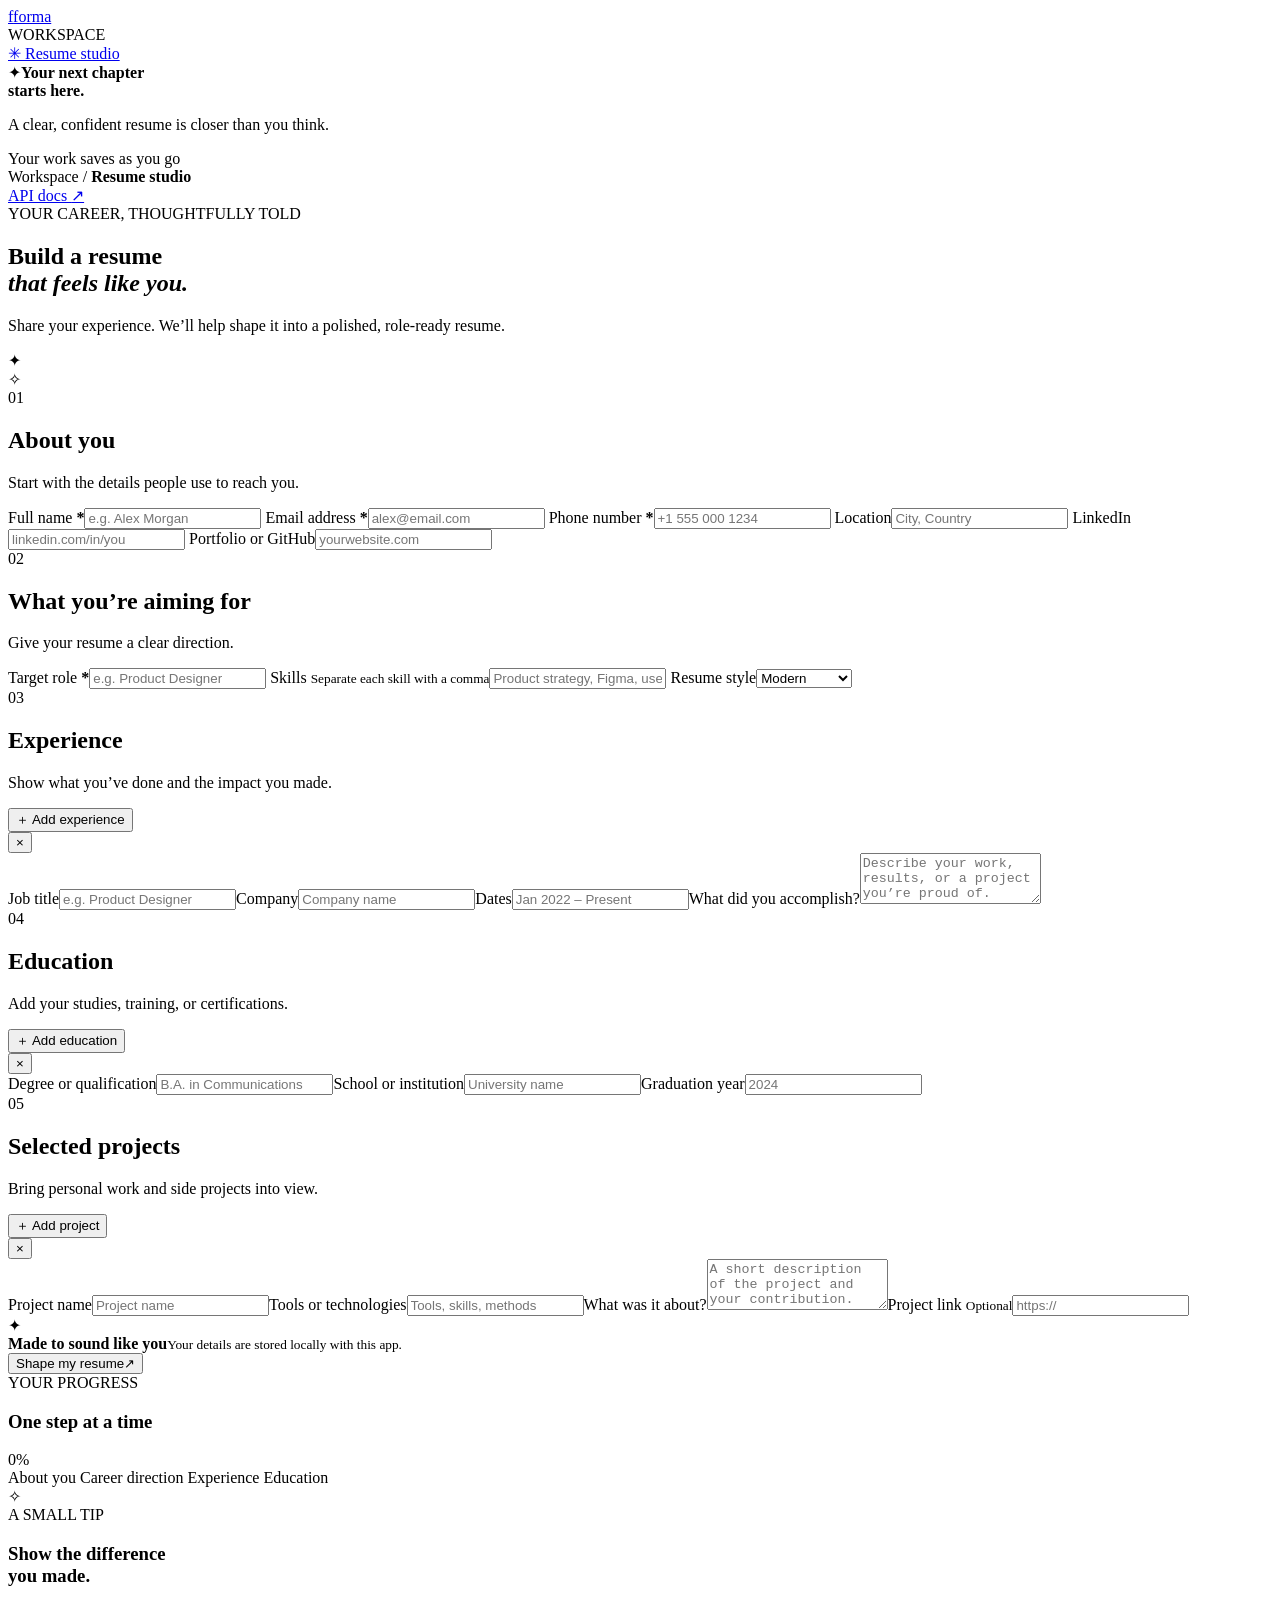
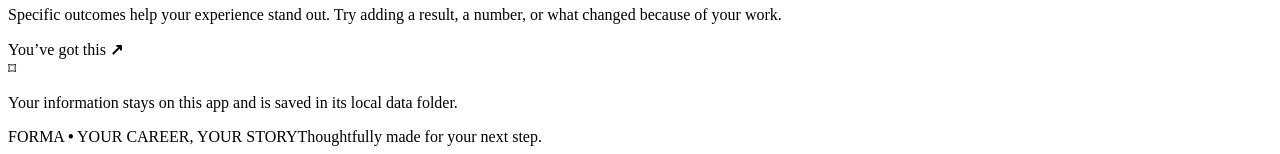
==== resume_creator/frontend/static/index.html @ 645082ff "feat: enhancing ui/ux" ====
<!doctype html>
<html lang="en">
  <head>
    <meta charset="utf-8" />
    <meta name="viewport" content="width=device-width, initial-scale=1" />
    <meta name="theme-color" content="#f5f7fb" />
    <title>Forma — Resume Studio</title>
    <link rel="preconnect" href="https://fonts.googleapis.com" />
    <link rel="preconnect" href="https://fonts.gstatic.com" crossorigin />
    <link href="https://fonts.googleapis.com/css2?family=DM+Sans:wght@400;500;600;700&family=Manrope:wght@400;500;600;700;800&display=swap" rel="stylesheet" />
    <link rel="stylesheet" href="/assets/styles.css" />
  </head>
  <body>
    <div class="app-shell">
      <aside class="side-rail">
        <a class="brand" href="/" aria-label="Forma home"><span class="brand-mark">f</span><span>forma</span></a>
        <div class="rail-label">WORKSPACE</div>
        <a class="rail-link active" href="#builder"><span class="rail-icon">✳</span> Resume studio</a>
        <div class="rail-note"><span class="sparkle">✦</span><strong>Your next chapter<br />starts here.</strong><p>A clear, confident resume is closer than you think.</p></div>
        <div class="rail-footer"><span class="status-dot"></span> Your work saves as you go</div>
      </aside>

      <main class="main-area" id="builder">
        <header class="topbar"><div class="breadcrumb">Workspace <span>/</span> <strong>Resume studio</strong></div><a class="docs-link" href="/docs" target="_blank" rel="noreferrer">API docs <span>↗</span></a></header>

        <div class="page-wrap">
          <section class="hero">
            <div class="hero-copy"><div class="eyebrow"><span></span> YOUR CAREER, THOUGHTFULLY TOLD</div><h1>Build a resume<br /><em>that feels like you.</em></h1><p>Share your experience. We’ll help shape it into a polished, role-ready resume.</p></div>
            <div class="hero-art" aria-hidden="true"><div class="orbit orbit-one"></div><div class="orbit orbit-two"></div><div class="hero-star">✦</div><div class="paper-card"><div class="paper-avatar"></div><i></i><i></i><i class="short"></i><b></b><i></i><i class="mid"></i><span class="paper-spark">✧</span></div><div class="float-dot dot-a"></div><div class="float-dot dot-b"></div></div>
          </section>

          <div class="content-grid">
            <form id="resume-form" class="form-column">
              <section class="form-card">
                <div class="section-heading"><div class="section-icon lilac">01</div><div><h2>About you</h2><p>Start with the details people use to reach you.</p></div></div>
                <div class="field-grid">
                  <label class="field span-2"><span>Full name <b>*</b></span><input name="full_name" placeholder="e.g. Alex Morgan" required minlength="2" autocomplete="name" /></label>
                  <label class="field"><span>Email address <b>*</b></span><input name="email" type="email" placeholder="alex@email.com" required autocomplete="email" /></label>
                  <label class="field"><span>Phone number <b>*</b></span><input name="phone" type="tel" placeholder="+1 555 000 1234" required minlength="7" autocomplete="tel" /></label>
                  <label class="field span-2"><span>Location</span><input name="address" placeholder="City, Country" autocomplete="address-level2" /></label>
                  <label class="field"><span>LinkedIn</span><input name="linkedin" type="url" placeholder="linkedin.com/in/you" /></label>
                  <label class="field"><span>Portfolio or GitHub</span><input name="portfolio" placeholder="yourwebsite.com" /></label>
                </div>
              </section>

              <section class="form-card">
                <div class="section-heading"><div class="section-icon peach">02</div><div><h2>What you’re aiming for</h2><p>Give your resume a clear direction.</p></div></div>
                <div class="field-grid">
                  <label class="field span-2"><span>Target role <b>*</b></span><input name="target_role" placeholder="e.g. Product Designer" required minlength="2" /></label>
                  <label class="field span-2"><span>Skills <small>Separate each skill with a comma</small></span><input name="skills" placeholder="Product strategy, Figma, user research…" /></label>
                  <label class="field span-2"><span>Resume style</span><select name="template_name" id="template-select"><option value="modern">Modern</option><option value="professional">Professional</option><option value="simple">Simple</option></select></label>
                </div>
              </section>

              <section class="form-card repeat-section">
                <div class="section-heading"><div class="section-icon mint">03</div><div><h2>Experience</h2><p>Show what you’ve done and the impact you made.</p></div><button class="text-button add-entry" type="button" data-list="experience-list" data-kind="experience">＋ Add experience</button></div>
                <div id="experience-list" class="entry-list">
                  <div class="entry-card" data-entry="experience"><button type="button" class="remove-entry" aria-label="Remove experience">×</button><div class="field-grid"><label class="field"><span>Job title</span><input data-field="role" placeholder="e.g. Product Designer" /></label><label class="field"><span>Company</span><input data-field="company" placeholder="Company name" /></label><label class="field span-2"><span>Dates</span><input data-field="duration" placeholder="Jan 2022 – Present" /></label><label class="field span-2"><span>What did you accomplish?</span><textarea data-field="description" rows="3" placeholder="Describe your work, results, or a project you’re proud of."></textarea></label></div></div>
                </div>
              </section>

              <section class="form-card repeat-section">
                <div class="section-heading"><div class="section-icon sky">04</div><div><h2>Education</h2><p>Add your studies, training, or certifications.</p></div><button class="text-button add-entry" type="button" data-list="education-list" data-kind="education">＋ Add education</button></div>
                <div id="education-list" class="entry-list"><div class="entry-card" data-entry="education"><button type="button" class="remove-entry" aria-label="Remove education">×</button><div class="field-grid"><label class="field"><span>Degree or qualification</span><input data-field="degree" placeholder="B.A. in Communications" /></label><label class="field"><span>School or institution</span><input data-field="institution" placeholder="University name" /></label><label class="field span-2"><span>Graduation year</span><input data-field="graduation_year" placeholder="2024" /></label></div></div></div>
              </section>

              <section class="form-card repeat-section">
                <div class="section-heading"><div class="section-icon lemon">05</div><div><h2>Selected projects</h2><p>Bring personal work and side projects into view.</p></div><button class="text-button add-entry" type="button" data-list="projects-list" data-kind="project">＋ Add project</button></div>
                <div id="projects-list" class="entry-list"><div class="entry-card" data-entry="project"><button type="button" class="remove-entry" aria-label="Remove project">×</button><div class="field-grid"><label class="field"><span>Project name</span><input data-field="name" placeholder="Project name" /></label><label class="field"><span>Tools or technologies</span><input data-field="technologies" placeholder="Tools, skills, methods" /></label><label class="field span-2"><span>What was it about?</span><textarea data-field="description" rows="3" placeholder="A short description of the project and your contribution."></textarea></label><label class="field span-2"><span>Project link <small>Optional</small></span><input data-field="github_link" placeholder="https://" /></label></div></div></div>
              </section>

              <div class="submit-row"><div class="submit-note"><span>✦</span><div><strong>Made to sound like you</strong><small>Your details are stored locally with this app.</small></div></div><button class="primary-button" id="generate-button" type="submit"><span>Shape my resume</span><span class="button-arrow">↗</span></button></div>
              <div id="form-message" class="form-message" role="status" aria-live="polite" hidden></div>
            </form>

            <aside class="side-column"><div class="progress-card"><div class="progress-top"><div><span class="mini-label">YOUR PROGRESS</span><h3>One step at a time</h3></div><span class="progress-count" id="progress-count">0%</span></div><div class="progress-track"><span id="progress-bar"></span></div><div class="progress-list"><span data-progress="identity"><i></i> About you</span><span data-progress="direction"><i></i> Career direction</span><span data-progress="experience"><i></i> Experience</span><span data-progress="education"><i></i> Education</span></div></div>
              <div class="tip-card"><div class="tip-icon">✧</div><span class="mini-label">A SMALL TIP</span><h3>Show the difference<br />you made.</h3><p>Specific outcomes help your experience stand out. Try adding a result, a number, or what changed because of your work.</p><div class="tip-line"></div><span class="tip-signoff">You’ve got this <b>↗</b></span></div>
              <div class="privacy-note"><span>⌑</span><p>Your information stays on this app and is saved in its local data folder.</p></div>
            </aside>
          </div>
          <footer class="page-footer"><span>FORMA <b>•</b> YOUR CAREER, YOUR STORY</span><span>Thoughtfully made for your next step.</span></footer>
        </div>
      </main>
    </div>

    <template id="experience-template"><div class="entry-card" data-entry="experience"><button type="button" class="remove-entry" aria-label="Remove experience">×</button><div class="field-grid"><label class="field"><span>Job title</span><input data-field="role" placeholder="e.g. Product Designer" /></label><label class="field"><span>Company</span><input data-field="company" placeholder="Company name" /></label><label class="field span-2"><span>Dates</span><input data-field="duration" placeholder="Jan 2022 – Present" /></label><label class="field span-2"><span>What did you accomplish?</span><textarea data-field="description" rows="3" placeholder="Describe your work, results, or a project you’re proud of."></textarea></label></div></div></template>
    <template id="education-template"><div class="entry-card" data-entry="education"><button type="button" class="remove-entry" aria-label="Remove education">×</button><div class="field-grid"><label class="field"><span>Degree or qualification</span><input data-field="degree" placeholder="B.A. in Communications" /></label><label class="field"><span>School or institution</span><input data-field="institution" placeholder="University name" /></label><label class="field span-2"><span>Graduation year</span><input data-field="graduation_year" placeholder="2024" /></label></div></div></template>
    <template id="project-template"><div class="entry-card" data-entry="project"><button type="button" class="remove-entry" aria-label="Remove project">×</button><div class="field-grid"><label class="field"><span>Project name</span><input data-field="name" placeholder="Project name" /></label><label class="field"><span>Tools or technologies</span><input data-field="technologies" placeholder="Tools, skills, methods" /></label><label class="field span-2"><span>What was it about?</span><textarea data-field="description" rows="3" placeholder="A short description of the project and your contribution."></textarea></label><label class="field span-2"><span>Project link <small>Optional</small></span><input data-field="github_link" placeholder="https://" /></label></div></div></template>
    <script src="/assets/app.js" defer></script>
  </body>
</html>
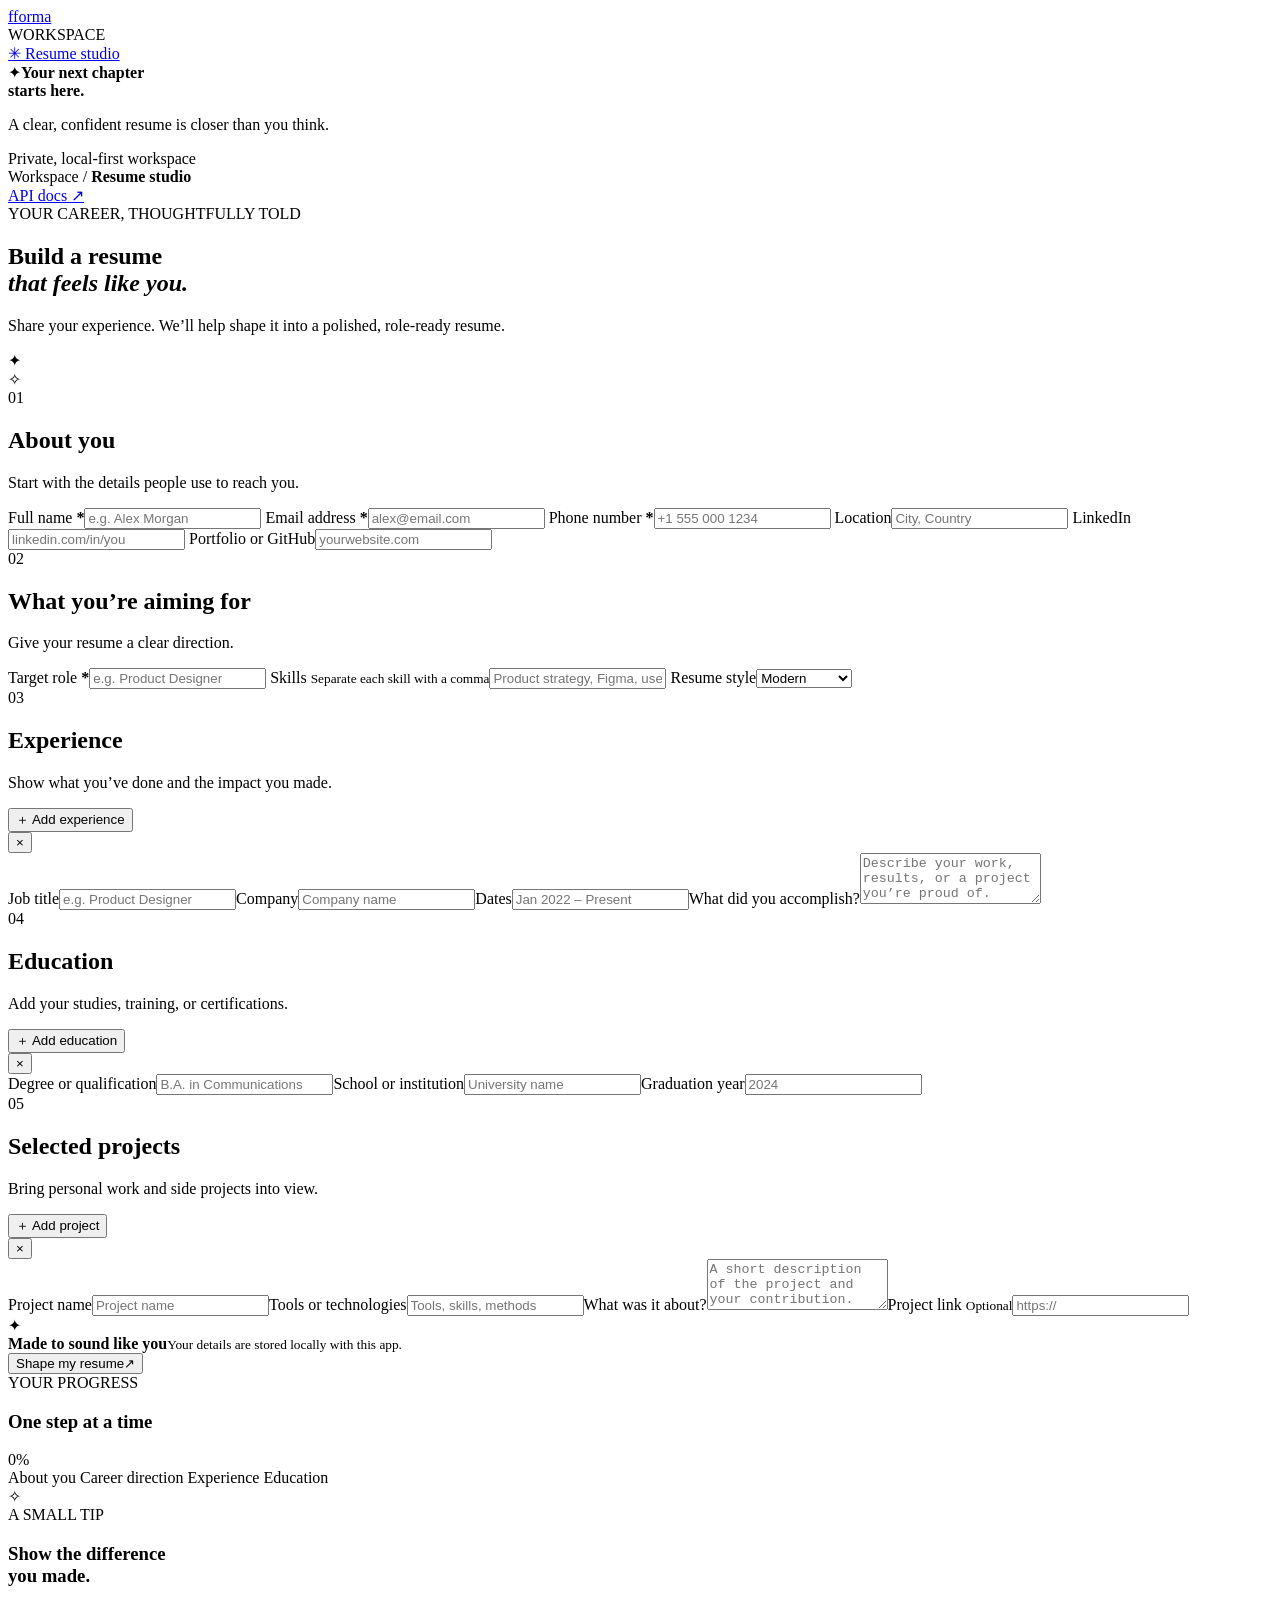
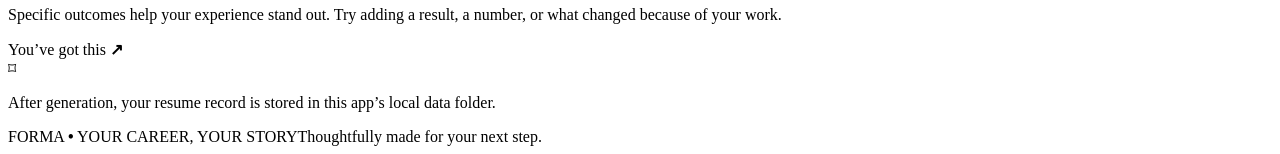
==== commit 95e20c6f: "Dicarded the streamlit api" ====
--- a/resume_creator/frontend/static/index.html
+++ b/resume_creator/frontend/static/index.html
@@ -17,7 +17,7 @@
         <div class="rail-label">WORKSPACE</div>
         <a class="rail-link active" href="#builder"><span class="rail-icon">✳</span> Resume studio</a>
         <div class="rail-note"><span class="sparkle">✦</span><strong>Your next chapter<br />starts here.</strong><p>A clear, confident resume is closer than you think.</p></div>
-        <div class="rail-footer"><span class="status-dot"></span> Your work saves as you go</div>
+        <div class="rail-footer"><span class="status-dot"></span> Private, local-first workspace</div>
       </aside>
 
       <main class="main-area" id="builder">
@@ -38,7 +38,7 @@
                   <label class="field"><span>Email address <b>*</b></span><input name="email" type="email" placeholder="alex@email.com" required autocomplete="email" /></label>
                   <label class="field"><span>Phone number <b>*</b></span><input name="phone" type="tel" placeholder="+1 555 000 1234" required minlength="7" autocomplete="tel" /></label>
                   <label class="field span-2"><span>Location</span><input name="address" placeholder="City, Country" autocomplete="address-level2" /></label>
-                  <label class="field"><span>LinkedIn</span><input name="linkedin" type="url" placeholder="linkedin.com/in/you" /></label>
+                  <label class="field"><span>LinkedIn</span><input name="linkedin" placeholder="linkedin.com/in/you" /></label>
                   <label class="field"><span>Portfolio or GitHub</span><input name="portfolio" placeholder="yourwebsite.com" /></label>
                 </div>
               </section>
@@ -75,7 +75,7 @@
 
             <aside class="side-column"><div class="progress-card"><div class="progress-top"><div><span class="mini-label">YOUR PROGRESS</span><h3>One step at a time</h3></div><span class="progress-count" id="progress-count">0%</span></div><div class="progress-track"><span id="progress-bar"></span></div><div class="progress-list"><span data-progress="identity"><i></i> About you</span><span data-progress="direction"><i></i> Career direction</span><span data-progress="experience"><i></i> Experience</span><span data-progress="education"><i></i> Education</span></div></div>
               <div class="tip-card"><div class="tip-icon">✧</div><span class="mini-label">A SMALL TIP</span><h3>Show the difference<br />you made.</h3><p>Specific outcomes help your experience stand out. Try adding a result, a number, or what changed because of your work.</p><div class="tip-line"></div><span class="tip-signoff">You’ve got this <b>↗</b></span></div>
-              <div class="privacy-note"><span>⌑</span><p>Your information stays on this app and is saved in its local data folder.</p></div>
+              <div class="privacy-note"><span>⌑</span><p>After generation, your resume record is stored in this app’s local data folder.</p></div>
             </aside>
           </div>
           <footer class="page-footer"><span>FORMA <b>•</b> YOUR CAREER, YOUR STORY</span><span>Thoughtfully made for your next step.</span></footer>
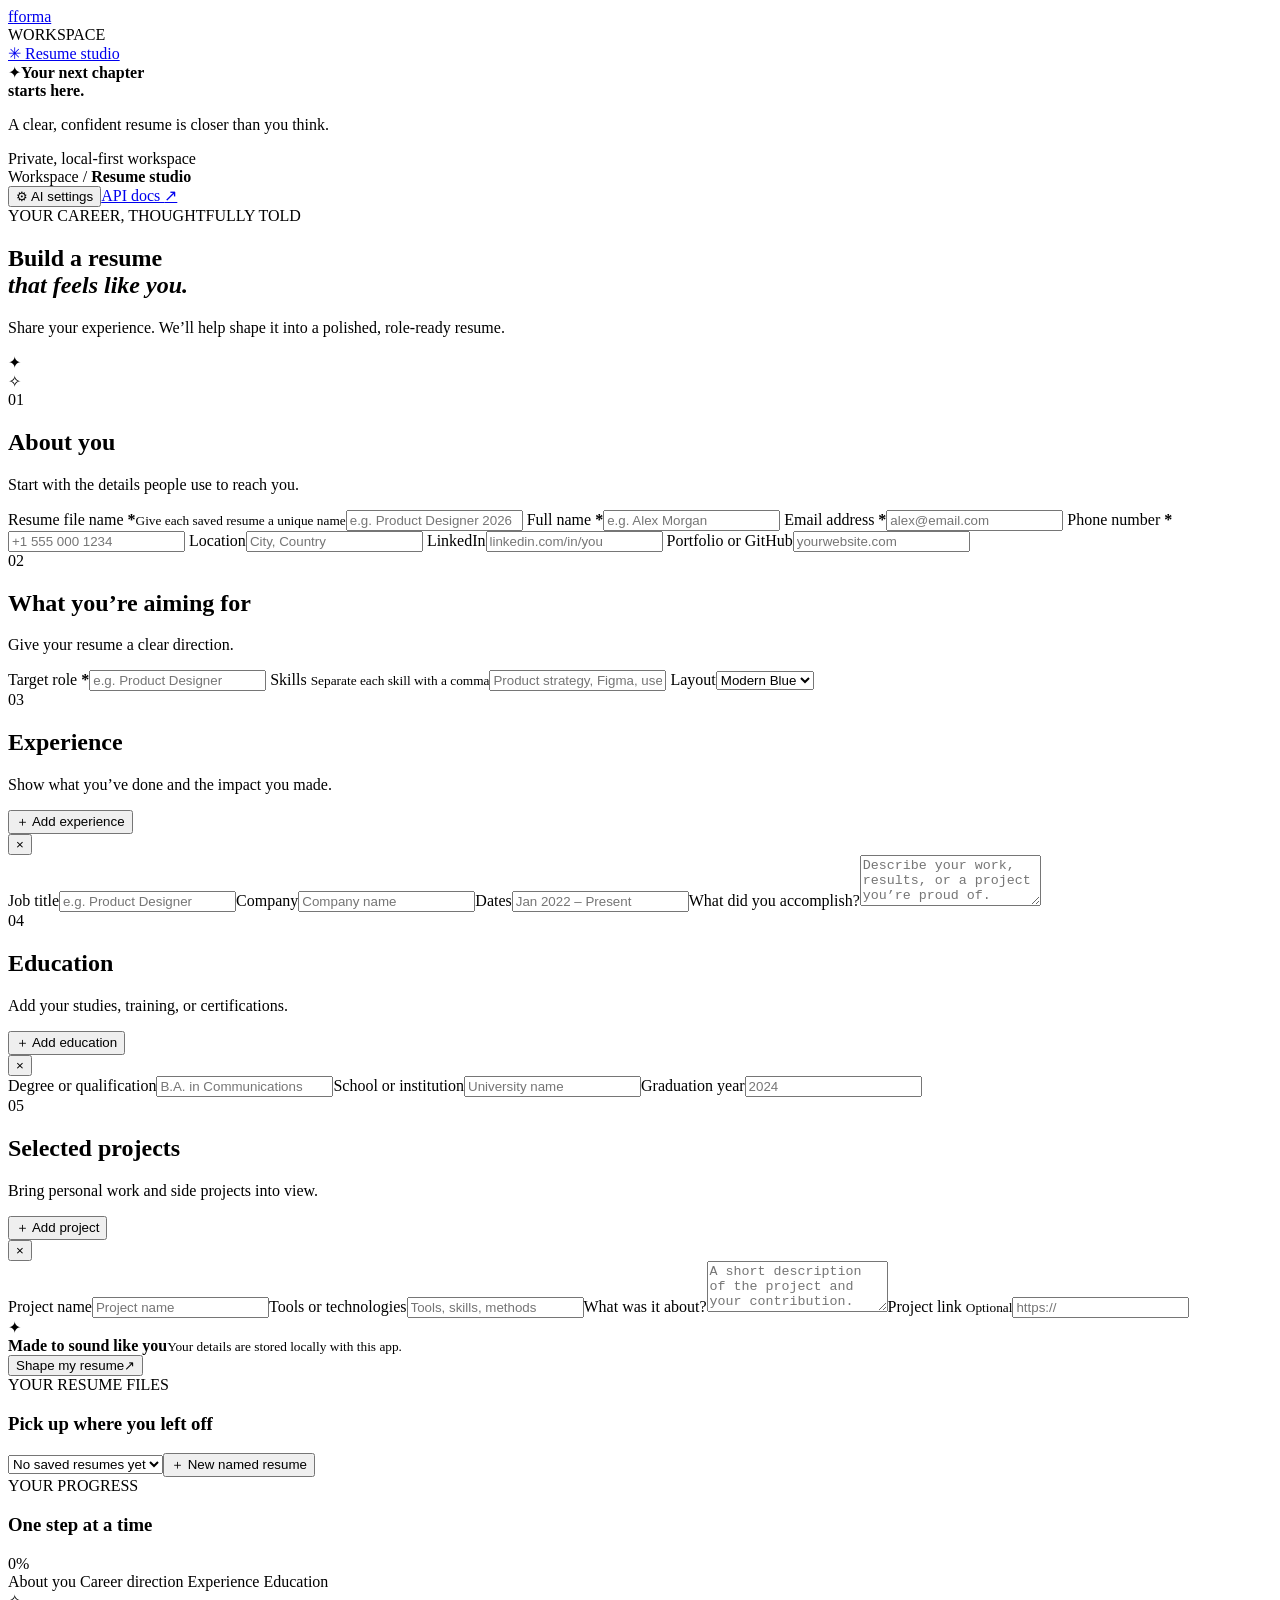
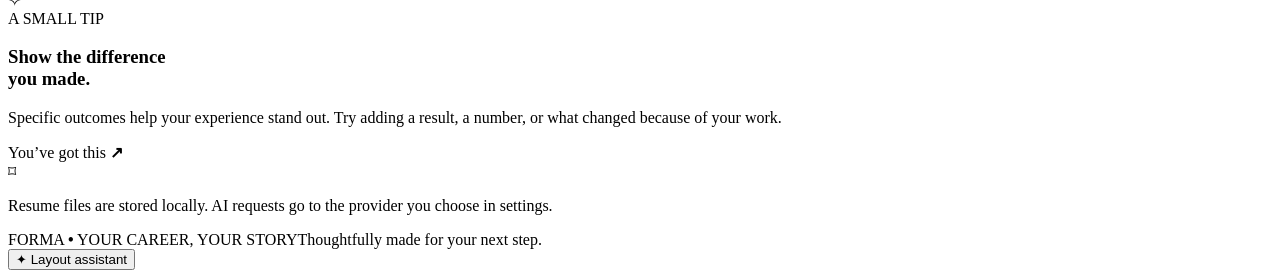
==== commit b8dfd07b: "...." ====
--- a/resume_creator/frontend/static/index.html
+++ b/resume_creator/frontend/static/index.html
@@ -21,7 +21,7 @@
       </aside>
 
       <main class="main-area" id="builder">
-        <header class="topbar"><div class="breadcrumb">Workspace <span>/</span> <strong>Resume studio</strong></div><a class="docs-link" href="/docs" target="_blank" rel="noreferrer">API docs <span>↗</span></a></header>
+        <header class="topbar"><div class="breadcrumb">Workspace <span>/</span> <strong>Resume studio</strong></div><div class="topbar-actions"><button class="settings-button" id="settings-open" type="button"><span>⚙</span> AI settings</button><a class="docs-link" href="/docs" target="_blank" rel="noreferrer">API docs <span>↗</span></a></div></header>
 
         <div class="page-wrap">
           <section class="hero">
@@ -34,6 +34,7 @@
               <section class="form-card">
                 <div class="section-heading"><div class="section-icon lilac">01</div><div><h2>About you</h2><p>Start with the details people use to reach you.</p></div></div>
                 <div class="field-grid">
+                  <label class="field span-2"><span>Resume file name <b>*</b><small>Give each saved resume a unique name</small></span><input name="file_name" id="file-name" placeholder="e.g. Product Designer 2026" required minlength="2" maxlength="80" /></label>
                   <label class="field span-2"><span>Full name <b>*</b></span><input name="full_name" placeholder="e.g. Alex Morgan" required minlength="2" autocomplete="name" /></label>
                   <label class="field"><span>Email address <b>*</b></span><input name="email" type="email" placeholder="alex@email.com" required autocomplete="email" /></label>
                   <label class="field"><span>Phone number <b>*</b></span><input name="phone" type="tel" placeholder="+1 555 000 1234" required minlength="7" autocomplete="tel" /></label>
@@ -48,7 +49,7 @@
                 <div class="field-grid">
                   <label class="field span-2"><span>Target role <b>*</b></span><input name="target_role" placeholder="e.g. Product Designer" required minlength="2" /></label>
                   <label class="field span-2"><span>Skills <small>Separate each skill with a comma</small></span><input name="skills" placeholder="Product strategy, Figma, user research…" /></label>
-                  <label class="field span-2"><span>Resume style</span><select name="template_name" id="template-select"><option value="modern">Modern</option><option value="professional">Professional</option><option value="simple">Simple</option></select></label>
+                  <label class="field span-2"><span>Layout</span><select id="layout-select" name="layout_id"><option value="modern-blue">Modern Blue</option></select><input type="hidden" name="template_name" id="template-name" value="modern" /></label>
                 </div>
               </section>
 
@@ -73,9 +74,9 @@
               <div id="form-message" class="form-message" role="status" aria-live="polite" hidden></div>
             </form>
 
-            <aside class="side-column"><div class="progress-card"><div class="progress-top"><div><span class="mini-label">YOUR PROGRESS</span><h3>One step at a time</h3></div><span class="progress-count" id="progress-count">0%</span></div><div class="progress-track"><span id="progress-bar"></span></div><div class="progress-list"><span data-progress="identity"><i></i> About you</span><span data-progress="direction"><i></i> Career direction</span><span data-progress="experience"><i></i> Experience</span><span data-progress="education"><i></i> Education</span></div></div>
+            <aside class="side-column"><div class="saved-files-card"><span class="mini-label">YOUR RESUME FILES</span><h3>Pick up where you left off</h3><select id="saved-resumes"><option value="">No saved resumes yet</option></select><button type="button" id="new-resume" class="outline-button">＋ New named resume</button></div><div class="progress-card"><div class="progress-top"><div><span class="mini-label">YOUR PROGRESS</span><h3>One step at a time</h3></div><span class="progress-count" id="progress-count">0%</span></div><div class="progress-track"><span id="progress-bar"></span></div><div class="progress-list"><span data-progress="identity"><i></i> About you</span><span data-progress="direction"><i></i> Career direction</span><span data-progress="experience"><i></i> Experience</span><span data-progress="education"><i></i> Education</span></div></div>
               <div class="tip-card"><div class="tip-icon">✧</div><span class="mini-label">A SMALL TIP</span><h3>Show the difference<br />you made.</h3><p>Specific outcomes help your experience stand out. Try adding a result, a number, or what changed because of your work.</p><div class="tip-line"></div><span class="tip-signoff">You’ve got this <b>↗</b></span></div>
-              <div class="privacy-note"><span>⌑</span><p>After generation, your resume record is stored in this app’s local data folder.</p></div>
+              <div class="privacy-note"><span>⌑</span><p>Resume files are stored locally. AI requests go to the provider you choose in settings.</p></div>
             </aside>
           </div>
           <footer class="page-footer"><span>FORMA <b>•</b> YOUR CAREER, YOUR STORY</span><span>Thoughtfully made for your next step.</span></footer>
@@ -86,6 +87,29 @@
     <template id="experience-template"><div class="entry-card" data-entry="experience"><button type="button" class="remove-entry" aria-label="Remove experience">×</button><div class="field-grid"><label class="field"><span>Job title</span><input data-field="role" placeholder="e.g. Product Designer" /></label><label class="field"><span>Company</span><input data-field="company" placeholder="Company name" /></label><label class="field span-2"><span>Dates</span><input data-field="duration" placeholder="Jan 2022 – Present" /></label><label class="field span-2"><span>What did you accomplish?</span><textarea data-field="description" rows="3" placeholder="Describe your work, results, or a project you’re proud of."></textarea></label></div></div></template>
     <template id="education-template"><div class="entry-card" data-entry="education"><button type="button" class="remove-entry" aria-label="Remove education">×</button><div class="field-grid"><label class="field"><span>Degree or qualification</span><input data-field="degree" placeholder="B.A. in Communications" /></label><label class="field"><span>School or institution</span><input data-field="institution" placeholder="University name" /></label><label class="field span-2"><span>Graduation year</span><input data-field="graduation_year" placeholder="2024" /></label></div></div></template>
     <template id="project-template"><div class="entry-card" data-entry="project"><button type="button" class="remove-entry" aria-label="Remove project">×</button><div class="field-grid"><label class="field"><span>Project name</span><input data-field="name" placeholder="Project name" /></label><label class="field"><span>Tools or technologies</span><input data-field="technologies" placeholder="Tools, skills, methods" /></label><label class="field span-2"><span>What was it about?</span><textarea data-field="description" rows="3" placeholder="A short description of the project and your contribution."></textarea></label><label class="field span-2"><span>Project link <small>Optional</small></span><input data-field="github_link" placeholder="https://" /></label></div></div></template>
+    <button type="button" class="chat-launch" id="chat-launch"><span>✦</span> Layout assistant</button>
+    <section class="chat-panel" id="chat-panel" aria-label="Resume and layout assistant" hidden>
+      <header class="chat-header"><div class="chat-avatar">✦</div><div><strong>Resume & layout assistant</strong><small>Ask for edits or more layouts</small></div><button type="button" id="chat-close" aria-label="Close assistant">×</button></header>
+      <div class="chat-messages" id="chat-messages"><div class="chat-bubble assistant-bubble">Hi! I can polish your resume wording, adjust the format, or create new layout ideas. What would you like to change?</div></div>
+      <div class="layout-suggestions" id="layout-suggestions" hidden></div>
+      <div class="chat-shortcuts"><button type="button" data-prompt="Give me three fresh layout ideas for my resume.">More layouts</button><button type="button" data-prompt="Make the layout more compact and easier to scan.">Tighten layout</button></div>
+      <form id="chat-form" class="chat-compose"><textarea id="chat-input" rows="2" placeholder="Ask for a resume edit or layout…" maxlength="2000"></textarea><button type="submit" id="chat-send" aria-label="Send message">↗</button></form>
+      <p class="chat-privacy">AI requests use your selected provider. Check its data and usage terms.</p>
+    </section>
+
+    <dialog id="settings-dialog" class="settings-dialog">
+      <form method="dialog" class="dialog-top"><div><span class="mini-label">YOUR AI CONNECTION</span><h2>AI settings</h2></div><button class="dialog-close" value="cancel" aria-label="Close">×</button></form>
+      <div class="settings-fields">
+        <label class="field"><span>Provider</span><select id="ai-provider"><option value="openai">OpenAI</option><option value="anthropic">Anthropic</option><option value="google">Google AI</option><option value="groq">Groq</option><option value="openrouter">OpenRouter</option><option value="ollama">Ollama (local)</option></select></label>
+        <label class="field" id="api-key-field"><span>API key</span><input id="ai-key" type="password" autocomplete="off" placeholder="Enter your provider key" /></label>
+        <label class="field"><span>Model <small>Optional: provider default if blank</small></span><input id="ai-model" placeholder="e.g. openai/gpt-oss-20b" /></label>
+        <label class="field" id="base-url-field"><span>Base URL <small>Optional</small></span><input id="ai-base-url" placeholder="Provider default" /></label>
+        <label class="cloud-consent" id="cloud-consent-field"><input type="checkbox" id="cloud-consent" /><span>I’m allowed to use this cloud key, and understand provider requests may be billed. If the key belongs to someone else, I have their okay.</span></label>
+        <p class="settings-note">Settings stay in this browser. For cloud requests, the key is sent to this app and used to authenticate with your selected provider; it is not saved in app data files. Resume text also goes to that provider. Ollama can run locally without a cloud key.</p>
+        <div class="settings-actions"><button type="button" class="outline-button" id="test-ai">Test connection</button><button type="button" class="primary-button" id="save-ai">Save settings</button></div>
+        <p id="settings-status" class="settings-status" role="status"></p>
+      </div>
+    </dialog>
     <script src="/assets/app.js" defer></script>
   </body>
 </html>
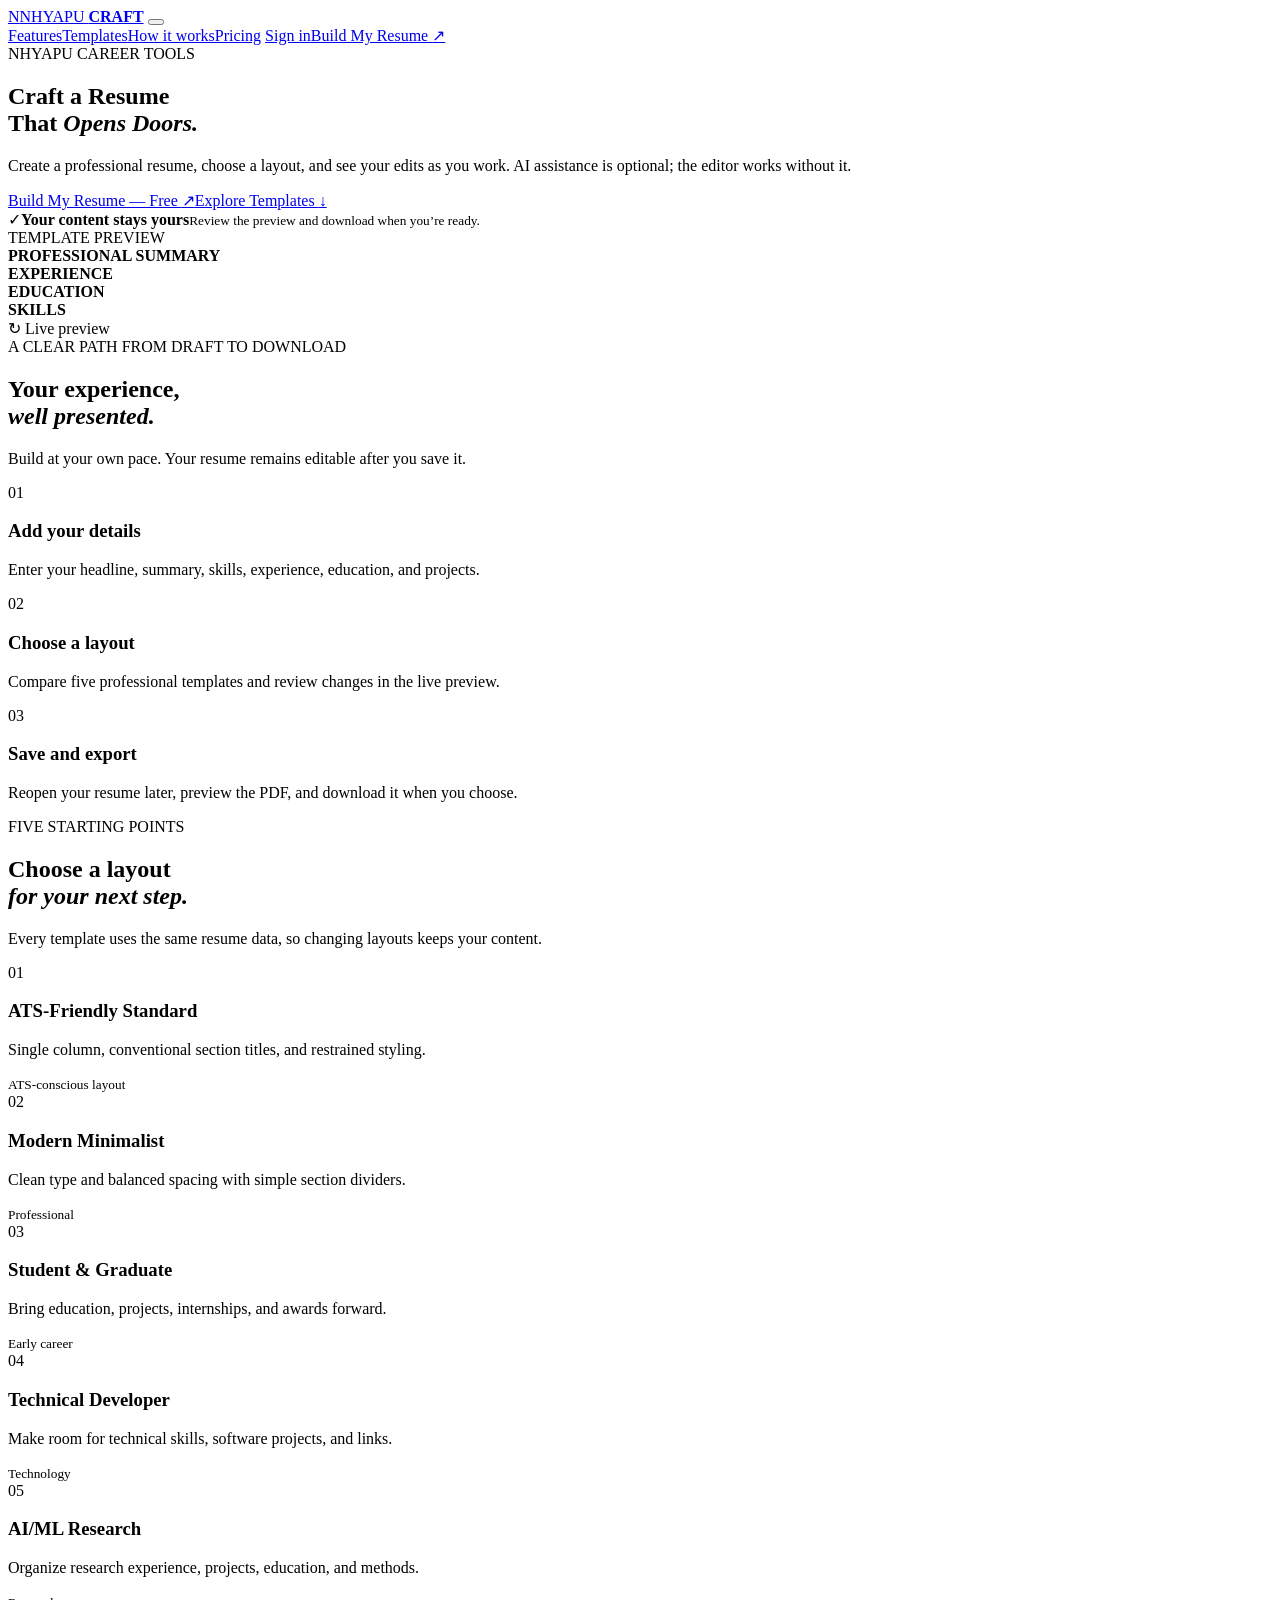
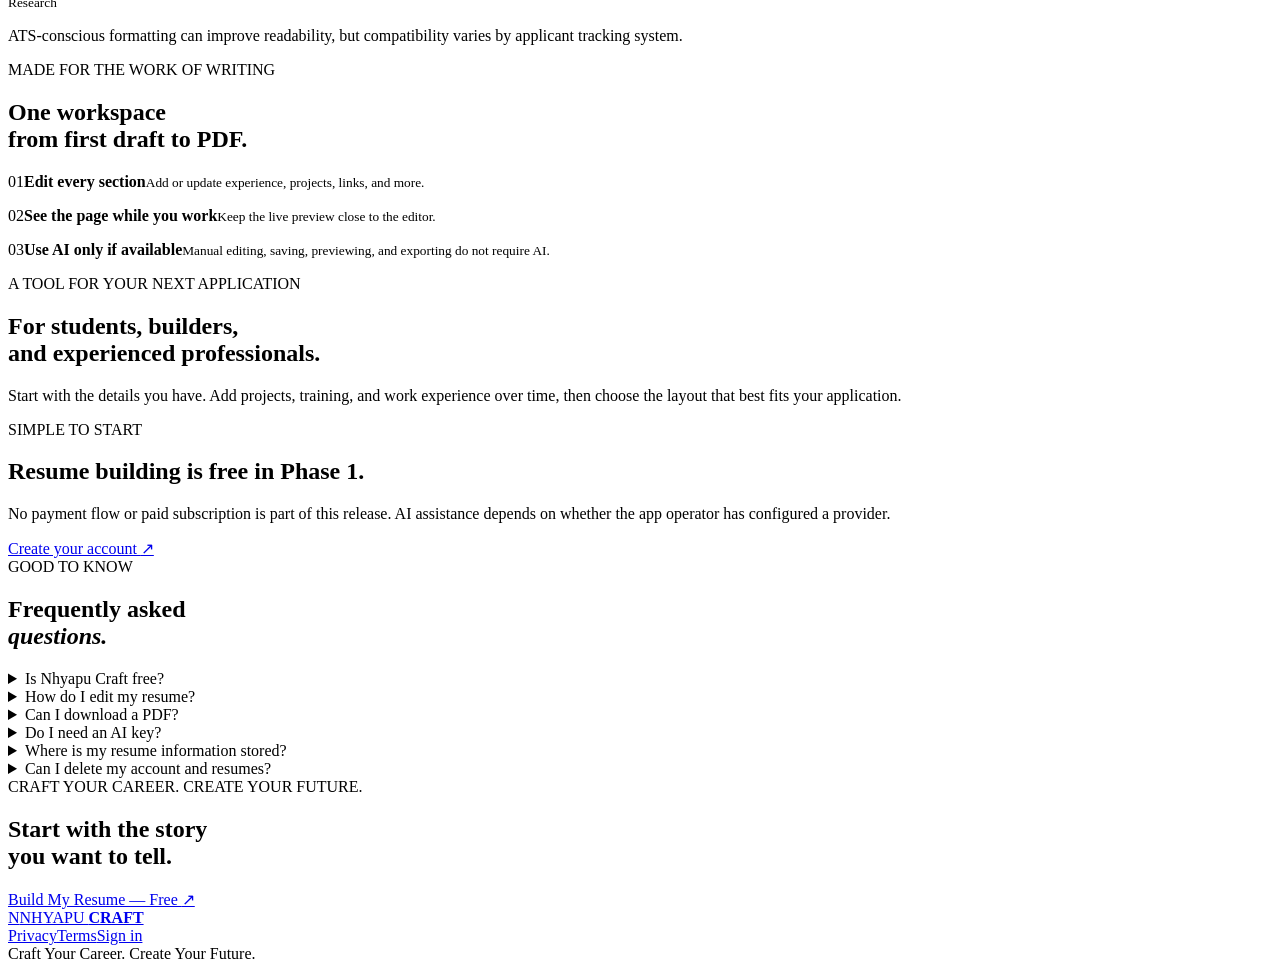
==== commit 146a5ec9: "on gooing feat changes" ====
--- a/resume_creator/frontend/static/index.html
+++ b/resume_creator/frontend/static/index.html
@@ -3,113 +3,85 @@
   <head>
     <meta charset="utf-8" />
     <meta name="viewport" content="width=device-width, initial-scale=1" />
-    <meta name="theme-color" content="#f5f7fb" />
-    <title>Forma — Resume Studio</title>
-    <link rel="preconnect" href="https://fonts.googleapis.com" />
-    <link rel="preconnect" href="https://fonts.gstatic.com" crossorigin />
-    <link href="https://fonts.googleapis.com/css2?family=DM+Sans:wght@400;500;600;700&family=Manrope:wght@400;500;600;700;800&display=swap" rel="stylesheet" />
-    <link rel="stylesheet" href="/assets/styles.css" />
+    <meta name="theme-color" content="#f5f4f1" />
+    <meta name="description" content="Create, edit, preview, and export a professional resume with Nhyapu Craft." />
+    <title>Nhyapu Craft — Craft Your Career. Create Your Future.</title>
+    <link rel="stylesheet" href="/assets/landing.css" />
   </head>
   <body>
-    <div class="app-shell">
-      <aside class="side-rail">
-        <a class="brand" href="/" aria-label="Forma home"><span class="brand-mark">f</span><span>forma</span></a>
-        <div class="rail-label">WORKSPACE</div>
-        <a class="rail-link active" href="#builder"><span class="rail-icon">✳</span> Resume studio</a>
-        <div class="rail-note"><span class="sparkle">✦</span><strong>Your next chapter<br />starts here.</strong><p>A clear, confident resume is closer than you think.</p></div>
-        <div class="rail-footer"><span class="status-dot"></span> Private, local-first workspace</div>
-      </aside>
+    <header class="nav-wrap">
+      <a class="brand" href="/" aria-label="Nhyapu Craft home"><span class="brand-mark">N</span><span>NHYAPU <b>CRAFT</b></span></a>
+      <button class="menu-toggle" type="button" id="menu-toggle" aria-expanded="false" aria-controls="main-nav" aria-label="Open navigation"><span></span><span></span><span></span></button>
+      <nav id="main-nav" aria-label="Main navigation">
+        <a href="#features">Features</a><a href="#templates">Templates</a><a href="#how-it-works">How it works</a><a href="#pricing">Pricing</a>
+        <a class="nav-signin" href="/login">Sign in</a><a class="nav-cta" href="/register">Build My Resume <span>↗</span></a>
+      </nav>
+    </header>
+    <main>
+      <section class="hero" id="top">
+        <div class="hero-copy">
+          <div class="eyebrow"><span></span> NHYAPU CAREER TOOLS</div>
+          <h1>Craft a Resume<br />That <em>Opens Doors.</em></h1>
+          <p>Create a professional resume, choose a layout, and see your edits as you work. AI assistance is optional; the editor works without it.</p>
+          <div class="hero-actions"><a class="primary-cta" href="/register">Build My Resume — Free <span>↗</span></a><a class="secondary-cta" href="#templates">Explore Templates <span>↓</span></a></div>
+          <div class="hero-proof"><span class="proof-mark">✓</span><span><strong>Your content stays yours</strong><small>Review the preview and download when you’re ready.</small></span></div>
+        </div>
+        <div class="hero-visual" aria-label="Representative resume preview">
+          <div class="sample-label">TEMPLATE PREVIEW</div>
+          <div class="resume-mockup" aria-hidden="true">
+            <div class="mock-header"><i class="mock-name"></i><i class="mock-role"></i><i class="mock-contact"></i></div>
+            <div class="mock-section"><b>PROFESSIONAL SUMMARY</b><i class="line long"></i><i class="line"></i><i class="line short"></i></div>
+            <div class="mock-section"><b>EXPERIENCE</b><i class="line-title"></i><i class="line long"></i><i class="line"></i><i class="line short"></i></div>
+            <div class="mock-section"><b>EDUCATION</b><i class="line-title"></i><i class="line"></i></div>
+            <div class="mock-section"><b>SKILLS</b><div class="skill-dots"><i></i><i></i><i></i><i></i></div></div>
+          </div>
+          <div class="floating-tag"><span>↻</span> Live preview</div>
+        </div>
+      </section>
 
-      <main class="main-area" id="builder">
-        <header class="topbar"><div class="breadcrumb">Workspace <span>/</span> <strong>Resume studio</strong></div><div class="topbar-actions"><button class="settings-button" id="settings-open" type="button"><span>⚙</span> AI settings</button><a class="docs-link" href="/docs" target="_blank" rel="noreferrer">API docs <span>↗</span></a></div></header>
+      <section class="steps-section" id="how-it-works">
+        <div class="section-intro"><span class="eyebrow">A CLEAR PATH FROM DRAFT TO DOWNLOAD</span><h2>Your experience,<br /><em>well presented.</em></h2><p>Build at your own pace. Your resume remains editable after you save it.</p></div>
+        <div class="steps-grid">
+          <article class="step-card"><span class="step-number">01</span><h3>Add your details</h3><p>Enter your headline, summary, skills, experience, education, and projects.</p></article>
+          <article class="step-card"><span class="step-number">02</span><h3>Choose a layout</h3><p>Compare five professional templates and review changes in the live preview.</p></article>
+          <article class="step-card"><span class="step-number">03</span><h3>Save and export</h3><p>Reopen your resume later, preview the PDF, and download it when you choose.</p></article>
+        </div>
+      </section>
 
-        <div class="page-wrap">
-          <section class="hero">
-            <div class="hero-copy"><div class="eyebrow"><span></span> YOUR CAREER, THOUGHTFULLY TOLD</div><h1>Build a resume<br /><em>that feels like you.</em></h1><p>Share your experience. We’ll help shape it into a polished, role-ready resume.</p></div>
-            <div class="hero-art" aria-hidden="true"><div class="orbit orbit-one"></div><div class="orbit orbit-two"></div><div class="hero-star">✦</div><div class="paper-card"><div class="paper-avatar"></div><i></i><i></i><i class="short"></i><b></b><i></i><i class="mid"></i><span class="paper-spark">✧</span></div><div class="float-dot dot-a"></div><div class="float-dot dot-b"></div></div>
-          </section>
+      <section class="template-section" id="templates">
+        <div class="section-intro"><span class="eyebrow">FIVE STARTING POINTS</span><h2>Choose a layout<br /><em>for your next step.</em></h2><p>Every template uses the same resume data, so changing layouts keeps your content.</p></div>
+        <div class="template-grid">
+          <article><span>01</span><h3>ATS-Friendly Standard</h3><p>Single column, conventional section titles, and restrained styling.</p><small>ATS-conscious layout</small></article>
+          <article><span>02</span><h3>Modern Minimalist</h3><p>Clean type and balanced spacing with simple section dividers.</p><small>Professional</small></article>
+          <article><span>03</span><h3>Student & Graduate</h3><p>Bring education, projects, internships, and awards forward.</p><small>Early career</small></article>
+          <article><span>04</span><h3>Technical Developer</h3><p>Make room for technical skills, software projects, and links.</p><small>Technology</small></article>
+          <article><span>05</span><h3>AI/ML Research</h3><p>Organize research experience, projects, education, and methods.</p><small>Research</small></article>
+        </div>
+        <p class="template-note">ATS-conscious formatting can improve readability, but compatibility varies by applicant tracking system.</p>
+      </section>
 
-          <div class="content-grid">
-            <form id="resume-form" class="form-column">
-              <section class="form-card">
-                <div class="section-heading"><div class="section-icon lilac">01</div><div><h2>About you</h2><p>Start with the details people use to reach you.</p></div></div>
-                <div class="field-grid">
-                  <label class="field span-2"><span>Resume file name <b>*</b><small>Give each saved resume a unique name</small></span><input name="file_name" id="file-name" placeholder="e.g. Product Designer 2026" required minlength="2" maxlength="80" /></label>
-                  <label class="field span-2"><span>Full name <b>*</b></span><input name="full_name" placeholder="e.g. Alex Morgan" required minlength="2" autocomplete="name" /></label>
-                  <label class="field"><span>Email address <b>*</b></span><input name="email" type="email" placeholder="alex@email.com" required autocomplete="email" /></label>
-                  <label class="field"><span>Phone number <b>*</b></span><input name="phone" type="tel" placeholder="+1 555 000 1234" required minlength="7" autocomplete="tel" /></label>
-                  <label class="field span-2"><span>Location</span><input name="address" placeholder="City, Country" autocomplete="address-level2" /></label>
-                  <label class="field"><span>LinkedIn</span><input name="linkedin" placeholder="linkedin.com/in/you" /></label>
-                  <label class="field"><span>Portfolio or GitHub</span><input name="portfolio" placeholder="yourwebsite.com" /></label>
-                </div>
-              </section>
+      <section class="feature-band" id="features">
+        <div><span class="eyebrow">MADE FOR THE WORK OF WRITING</span><h2>One workspace<br />from first draft to PDF.</h2></div>
+        <div class="feature-list"><p><span>01</span><b>Edit every section</b><small>Add or update experience, projects, links, and more.</small></p><p><span>02</span><b>See the page while you work</b><small>Keep the live preview close to the editor.</small></p><p><span>03</span><b>Use AI only if available</b><small>Manual editing, saving, previewing, and exporting do not require AI.</small></p></div>
+      </section>
 
-              <section class="form-card">
-                <div class="section-heading"><div class="section-icon peach">02</div><div><h2>What you’re aiming for</h2><p>Give your resume a clear direction.</p></div></div>
-                <div class="field-grid">
-                  <label class="field span-2"><span>Target role <b>*</b></span><input name="target_role" placeholder="e.g. Product Designer" required minlength="2" /></label>
-                  <label class="field span-2"><span>Skills <small>Separate each skill with a comma</small></span><input name="skills" placeholder="Product strategy, Figma, user research…" /></label>
-                  <label class="field span-2"><span>Layout</span><select id="layout-select" name="layout_id"><option value="modern-blue">Modern Blue</option></select><input type="hidden" name="template_name" id="template-name" value="modern" /></label>
-                </div>
-              </section>
+      <section class="audience-section"><div><span class="eyebrow">A TOOL FOR YOUR NEXT APPLICATION</span><h2>For students, builders,<br />and experienced professionals.</h2></div><p>Start with the details you have. Add projects, training, and work experience over time, then choose the layout that best fits your application.</p></section>
 
-              <section class="form-card repeat-section">
-                <div class="section-heading"><div class="section-icon mint">03</div><div><h2>Experience</h2><p>Show what you’ve done and the impact you made.</p></div><button class="text-button add-entry" type="button" data-list="experience-list" data-kind="experience">＋ Add experience</button></div>
-                <div id="experience-list" class="entry-list">
-                  <div class="entry-card" data-entry="experience"><button type="button" class="remove-entry" aria-label="Remove experience">×</button><div class="field-grid"><label class="field"><span>Job title</span><input data-field="role" placeholder="e.g. Product Designer" /></label><label class="field"><span>Company</span><input data-field="company" placeholder="Company name" /></label><label class="field span-2"><span>Dates</span><input data-field="duration" placeholder="Jan 2022 – Present" /></label><label class="field span-2"><span>What did you accomplish?</span><textarea data-field="description" rows="3" placeholder="Describe your work, results, or a project you’re proud of."></textarea></label></div></div>
-                </div>
-              </section>
+      <section class="pricing-section" id="pricing"><span class="eyebrow">SIMPLE TO START</span><h2>Resume building is free in Phase 1.</h2><p>No payment flow or paid subscription is part of this release. AI assistance depends on whether the app operator has configured a provider.</p><a href="/register">Create your account <span>↗</span></a></section>
 
-              <section class="form-card repeat-section">
-                <div class="section-heading"><div class="section-icon sky">04</div><div><h2>Education</h2><p>Add your studies, training, or certifications.</p></div><button class="text-button add-entry" type="button" data-list="education-list" data-kind="education">＋ Add education</button></div>
-                <div id="education-list" class="entry-list"><div class="entry-card" data-entry="education"><button type="button" class="remove-entry" aria-label="Remove education">×</button><div class="field-grid"><label class="field"><span>Degree or qualification</span><input data-field="degree" placeholder="B.A. in Communications" /></label><label class="field"><span>School or institution</span><input data-field="institution" placeholder="University name" /></label><label class="field span-2"><span>Graduation year</span><input data-field="graduation_year" placeholder="2024" /></label></div></div></div>
-              </section>
-
-              <section class="form-card repeat-section">
-                <div class="section-heading"><div class="section-icon lemon">05</div><div><h2>Selected projects</h2><p>Bring personal work and side projects into view.</p></div><button class="text-button add-entry" type="button" data-list="projects-list" data-kind="project">＋ Add project</button></div>
-                <div id="projects-list" class="entry-list"><div class="entry-card" data-entry="project"><button type="button" class="remove-entry" aria-label="Remove project">×</button><div class="field-grid"><label class="field"><span>Project name</span><input data-field="name" placeholder="Project name" /></label><label class="field"><span>Tools or technologies</span><input data-field="technologies" placeholder="Tools, skills, methods" /></label><label class="field span-2"><span>What was it about?</span><textarea data-field="description" rows="3" placeholder="A short description of the project and your contribution."></textarea></label><label class="field span-2"><span>Project link <small>Optional</small></span><input data-field="github_link" placeholder="https://" /></label></div></div></div>
-              </section>
-
-              <div class="submit-row"><div class="submit-note"><span>✦</span><div><strong>Made to sound like you</strong><small>Your details are stored locally with this app.</small></div></div><button class="primary-button" id="generate-button" type="submit"><span>Shape my resume</span><span class="button-arrow">↗</span></button></div>
-              <div id="form-message" class="form-message" role="status" aria-live="polite" hidden></div>
-            </form>
-
-            <aside class="side-column"><div class="saved-files-card"><span class="mini-label">YOUR RESUME FILES</span><h3>Pick up where you left off</h3><select id="saved-resumes"><option value="">No saved resumes yet</option></select><button type="button" id="new-resume" class="outline-button">＋ New named resume</button></div><div class="progress-card"><div class="progress-top"><div><span class="mini-label">YOUR PROGRESS</span><h3>One step at a time</h3></div><span class="progress-count" id="progress-count">0%</span></div><div class="progress-track"><span id="progress-bar"></span></div><div class="progress-list"><span data-progress="identity"><i></i> About you</span><span data-progress="direction"><i></i> Career direction</span><span data-progress="experience"><i></i> Experience</span><span data-progress="education"><i></i> Education</span></div></div>
-              <div class="tip-card"><div class="tip-icon">✧</div><span class="mini-label">A SMALL TIP</span><h3>Show the difference<br />you made.</h3><p>Specific outcomes help your experience stand out. Try adding a result, a number, or what changed because of your work.</p><div class="tip-line"></div><span class="tip-signoff">You’ve got this <b>↗</b></span></div>
-              <div class="privacy-note"><span>⌑</span><p>Resume files are stored locally. AI requests go to the provider you choose in settings.</p></div>
-            </aside>
-          </div>
-          <footer class="page-footer"><span>FORMA <b>•</b> YOUR CAREER, YOUR STORY</span><span>Thoughtfully made for your next step.</span></footer>
+      <section class="faq-section" id="faq"><div class="section-intro"><span class="eyebrow">GOOD TO KNOW</span><h2>Frequently asked<br /><em>questions.</em></h2></div>
+        <div class="faq-list">
+          <details><summary>Is Nhyapu Craft free?</summary><p>Resume creation, editing, and PDF export are available without a payment flow in this Phase 1 release.</p></details>
+          <details><summary>How do I edit my resume?</summary><p>Open a saved resume in your workspace, edit its sections, and review the live preview. AI-assisted edits are optional and only available when configured.</p></details>
+          <details><summary>Can I download a PDF?</summary><p>Yes. Preview the generated PDF in the workspace, then select Download PDF to save it.</p></details>
+          <details><summary>Do I need an AI key?</summary><p>No. Manual editing, saving, previewing, and exporting work without AI. If you choose to use AI, you can enter an authorized provider key in browser settings or use a key configured by the site operator. Provider keys may incur charges; if you are under 18, ask a parent or guardian before using one.</p></details>
+          <details><summary>Where is my resume information stored?</summary><p>Account and resume data are stored in the app’s configured persistent storage. AI requests send resume text to the configured provider only after you request an AI action and confirm the disclosure.</p></details>
+          <details><summary>Can I delete my account and resumes?</summary><p>Yes. Open Account settings and choose Delete account and resumes. This removes the account and generated resume files from the app’s active storage.</p></details>
         </div>
-      </main>
-    </div>
-
-    <template id="experience-template"><div class="entry-card" data-entry="experience"><button type="button" class="remove-entry" aria-label="Remove experience">×</button><div class="field-grid"><label class="field"><span>Job title</span><input data-field="role" placeholder="e.g. Product Designer" /></label><label class="field"><span>Company</span><input data-field="company" placeholder="Company name" /></label><label class="field span-2"><span>Dates</span><input data-field="duration" placeholder="Jan 2022 – Present" /></label><label class="field span-2"><span>What did you accomplish?</span><textarea data-field="description" rows="3" placeholder="Describe your work, results, or a project you’re proud of."></textarea></label></div></div></template>
-    <template id="education-template"><div class="entry-card" data-entry="education"><button type="button" class="remove-entry" aria-label="Remove education">×</button><div class="field-grid"><label class="field"><span>Degree or qualification</span><input data-field="degree" placeholder="B.A. in Communications" /></label><label class="field"><span>School or institution</span><input data-field="institution" placeholder="University name" /></label><label class="field span-2"><span>Graduation year</span><input data-field="graduation_year" placeholder="2024" /></label></div></div></template>
-    <template id="project-template"><div class="entry-card" data-entry="project"><button type="button" class="remove-entry" aria-label="Remove project">×</button><div class="field-grid"><label class="field"><span>Project name</span><input data-field="name" placeholder="Project name" /></label><label class="field"><span>Tools or technologies</span><input data-field="technologies" placeholder="Tools, skills, methods" /></label><label class="field span-2"><span>What was it about?</span><textarea data-field="description" rows="3" placeholder="A short description of the project and your contribution."></textarea></label><label class="field span-2"><span>Project link <small>Optional</small></span><input data-field="github_link" placeholder="https://" /></label></div></div></template>
-    <button type="button" class="chat-launch" id="chat-launch"><span>✦</span> Layout assistant</button>
-    <section class="chat-panel" id="chat-panel" aria-label="Resume and layout assistant" hidden>
-      <header class="chat-header"><div class="chat-avatar">✦</div><div><strong>Resume & layout assistant</strong><small>Ask for edits or more layouts</small></div><button type="button" id="chat-close" aria-label="Close assistant">×</button></header>
-      <div class="chat-messages" id="chat-messages"><div class="chat-bubble assistant-bubble">Hi! I can polish your resume wording, adjust the format, or create new layout ideas. What would you like to change?</div></div>
-      <div class="layout-suggestions" id="layout-suggestions" hidden></div>
-      <div class="chat-shortcuts"><button type="button" data-prompt="Give me three fresh layout ideas for my resume.">More layouts</button><button type="button" data-prompt="Make the layout more compact and easier to scan.">Tighten layout</button></div>
-      <form id="chat-form" class="chat-compose"><textarea id="chat-input" rows="2" placeholder="Ask for a resume edit or layout…" maxlength="2000"></textarea><button type="submit" id="chat-send" aria-label="Send message">↗</button></form>
-      <p class="chat-privacy">AI requests use your selected provider. Check its data and usage terms.</p>
-    </section>
-
-    <dialog id="settings-dialog" class="settings-dialog">
-      <form method="dialog" class="dialog-top"><div><span class="mini-label">YOUR AI CONNECTION</span><h2>AI settings</h2></div><button class="dialog-close" value="cancel" aria-label="Close">×</button></form>
-      <div class="settings-fields">
-        <label class="field"><span>Provider</span><select id="ai-provider"><option value="openai">OpenAI</option><option value="anthropic">Anthropic</option><option value="google">Google AI</option><option value="groq">Groq</option><option value="openrouter">OpenRouter</option><option value="ollama">Ollama (local)</option></select></label>
-        <label class="field" id="api-key-field"><span>API key</span><input id="ai-key" type="password" autocomplete="off" placeholder="Enter your provider key" /></label>
-        <label class="field"><span>Model <small>Optional: provider default if blank</small></span><input id="ai-model" placeholder="e.g. openai/gpt-oss-20b" /></label>
-        <label class="field" id="base-url-field"><span>Base URL <small>Optional</small></span><input id="ai-base-url" placeholder="Provider default" /></label>
-        <label class="cloud-consent" id="cloud-consent-field"><input type="checkbox" id="cloud-consent" /><span>I’m allowed to use this cloud key, and understand provider requests may be billed. If the key belongs to someone else, I have their okay.</span></label>
-        <p class="settings-note">Settings stay in this browser. For cloud requests, the key is sent to this app and used to authenticate with your selected provider; it is not saved in app data files. Resume text also goes to that provider. Ollama can run locally without a cloud key.</p>
-        <div class="settings-actions"><button type="button" class="outline-button" id="test-ai">Test connection</button><button type="button" class="primary-button" id="save-ai">Save settings</button></div>
-        <p id="settings-status" class="settings-status" role="status"></p>
-      </div>
-    </dialog>
-    <script src="/assets/app.js" defer></script>
+      </section>
+      <section class="closing-cta"><span class="eyebrow">CRAFT YOUR CAREER. CREATE YOUR FUTURE.</span><h2>Start with the story<br />you want to tell.</h2><a class="primary-cta" href="/register">Build My Resume — Free <span>↗</span></a></section>
+    </main>
+    <footer><a class="brand" href="/"><span class="brand-mark">N</span><span>NHYAPU <b>CRAFT</b></span></a><div><a href="/privacy">Privacy</a><a href="/terms">Terms</a><a href="/login">Sign in</a></div><span>Craft Your Career. Create Your Future.</span></footer>
+    <script src="/assets/landing.js" defer></script>
   </body>
 </html>
